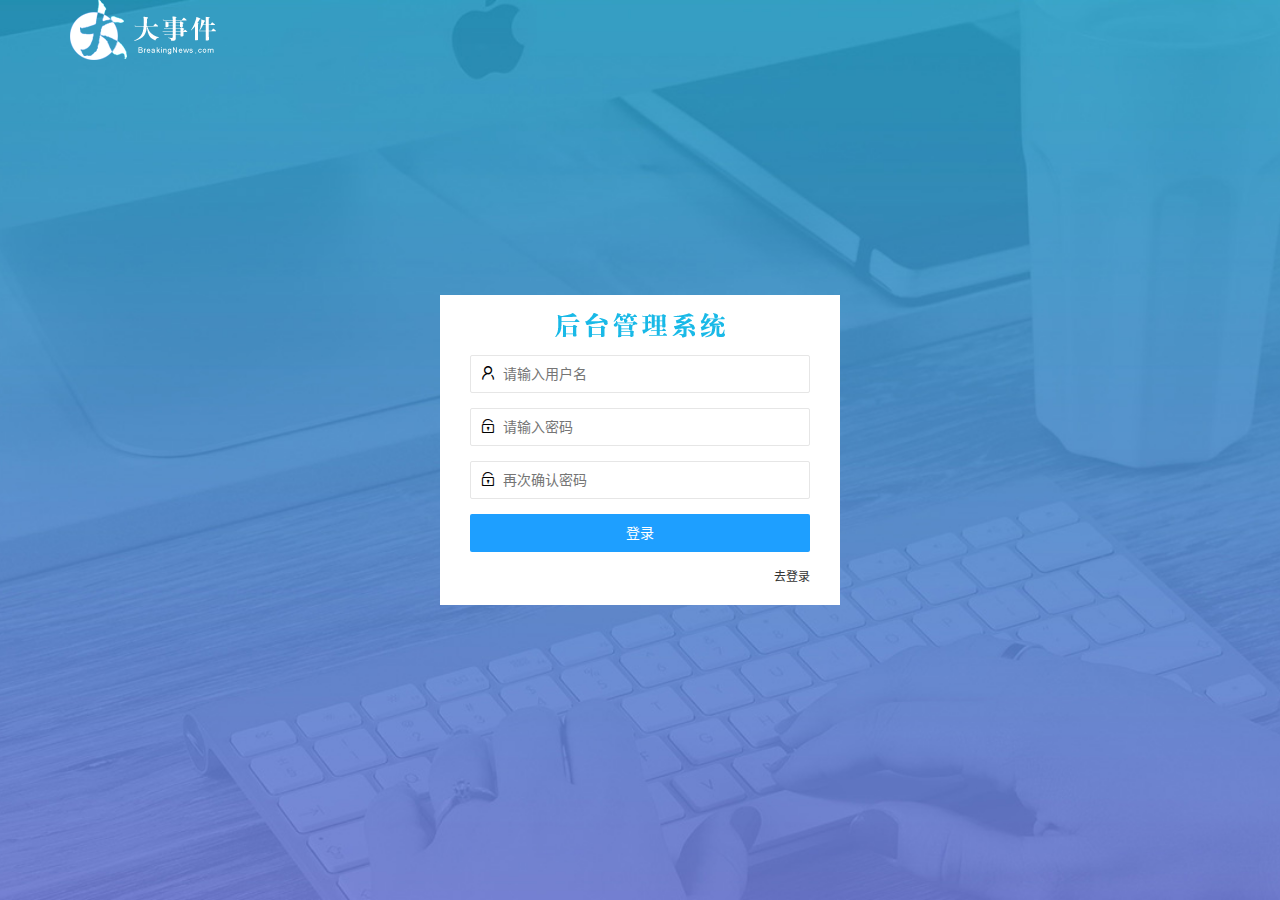
==== login.html @ 3fbc5209 "caogao" ====
<!DOCTYPE html>
<html lang="zh-CN">

<head>
    <meta charset="UTF-8">
    <meta name="viewport" content="width=device-width, initial-scale=1.0">
    <meta http-equiv="X-UA-Compatible" content="ie=edge">
    <title>大事件-登录/注册</title>
    <!-- 引入LayUI 的样式 -->
    <link rel="stylesheet" href="/assets/lib/layui/css/layui.css">
    <!-- 引入自己的css样式 -->
    <link rel="stylesheet" href="/assets/css/login.css">

    <!-- 引入JQuery -->
    <script src="/assets/lib/jquery.js"></script>
    <!-- 引入自己的JS文件 -->
    <script src="/assets/js/login.js"></script>

</head>

<body>
    <!-- 头部的logo区域 -->
    <div class="layui-main">
        <img src="/assets/images/logo.png" alt="">
    </div>

    <!-- 登录注册区域 -->
    <div class="loginAndRegBox">
        <div class="title-box"></div>
        <!-- 登录 -->
        <div class="login-box">
            <!-- -------------------------------- -->
            <form class="layui-form" action="">
                <!-- 用户名 -->
                <div class="layui-form-item">
                    <i class="layui-icon layui-icon-username"></i>
                    <input type="text" name="username" required lay-verify="required" placeholder="请输入用户名" autocomplete="off"
                        class="layui-input">
                </div>
                <!-- 密码 -->
                <div class="layui-form-item">
                    <i class="layui-icon layui-icon-password"></i>
                    <input type="password" name="password" required lay-verify="required" placeholder="请输入密码"
                        autocomplete="off" class="layui-input">
                </div>
                <!-- 登录 -->
                <div class="layui-form-item">
                    <!-- 表单提交按钮和普通按钮的区别，就是 lay-submit 属性  -->
                    <button class="layui-btn layui-btn-fluid layui-btn-normal" lay-submit lay-filter="formDemo">登录</button>
                </div>
                <div class="layui-form-item links">
                    <a href="javascript:;" id="link_reg">去注册账号</a>
                </div>
            </form>
            <!-- ============================= -->
        </div>
        <!-- 注册 -->
        <div class="reg-box">
            <form class="layui-form" action="">
                <!-- 用户名 -->
                <div class="layui-form-item">
                    <i class="layui-icon layui-icon-username"></i>
                    <input type="text" name="username" required lay-verify="required" placeholder="请输入用户名" autocomplete="off"
                        class="layui-input">
                </div>
                <!-- 密码 -->
                <div class="layui-form-item">
                    <i class="layui-icon layui-icon-password"></i>
                    <input type="password" name="password" required lay-verify="required" placeholder="请输入密码"
                        autocomplete="off" class="layui-input">
                </div>
                <!-- 确认密码 -->
                <div class="layui-form-item">
                    <i class="layui-icon layui-icon-password"></i>
                    <input type="password" name="password" required lay-verify="required" placeholder="再次确认密码"
                        autocomplete="off" class="layui-input">
                </div>
                <!-- 登录 -->
                <div class="layui-form-item">
                    <!-- 表单提交按钮和普通按钮的区别，就是 lay-submit 属性  -->
                    <button class="layui-btn layui-btn-fluid layui-btn-normal" lay-submit lay-filter="formDemo">登录</button>
                </div>
                <div class="layui-form-item links">
                    <a href="javascript:;" id="link_login">去登录</a>
                </div>
            </form>
        </div>
    </div>
</body>

</html>
---- assets/lib/layui/css/layui.css ----
/** layui-v2.5.5 MIT License By https://www.layui.com */
 .layui-inline,img{display:inline-block;vertical-align:middle}h1,h2,h3,h4,h5,h6{font-weight:400}.layui-edge,.layui-header,.layui-inline,.layui-main{position:relative}.layui-body,.layui-edge,.layui-elip{overflow:hidden}.layui-btn,.layui-edge,.layui-inline,img{vertical-align:middle}.layui-btn,.layui-disabled,.layui-icon,.layui-unselect{-moz-user-select:none;-webkit-user-select:none;-ms-user-select:none}.layui-elip,.layui-form-checkbox span,.layui-form-pane .layui-form-label{text-overflow:ellipsis;white-space:nowrap}.layui-breadcrumb,.layui-tree-btnGroup{visibility:hidden}blockquote,body,button,dd,div,dl,dt,form,h1,h2,h3,h4,h5,h6,input,li,ol,p,pre,td,textarea,th,ul{margin:0;padding:0;-webkit-tap-highlight-color:rgba(0,0,0,0)}a:active,a:hover{outline:0}img{border:none}li{list-style:none}table{border-collapse:collapse;border-spacing:0}h4,h5,h6{font-size:100%}button,input,optgroup,option,select,textarea{font-family:inherit;font-size:inherit;font-style:inherit;font-weight:inherit;outline:0}pre{white-space:pre-wrap;white-space:-moz-pre-wrap;white-space:-pre-wrap;white-space:-o-pre-wrap;word-wrap:break-word}body{line-height:24px;font:14px Helvetica Neue,Helvetica,PingFang SC,Tahoma,Arial,sans-serif}hr{height:1px;margin:10px 0;border:0;clear:both}a{color:#333;text-decoration:none}a:hover{color:#777}a cite{font-style:normal;*cursor:pointer}.layui-border-box,.layui-border-box *{box-sizing:border-box}.layui-box,.layui-box *{box-sizing:content-box}.layui-clear{clear:both;*zoom:1}.layui-clear:after{content:'\20';clear:both;*zoom:1;display:block;height:0}.layui-inline{*display:inline;*zoom:1}.layui-edge{display:inline-block;width:0;height:0;border-width:6px;border-style:dashed;border-color:transparent}.layui-edge-top{top:-4px;border-bottom-color:#999;border-bottom-style:solid}.layui-edge-right{border-left-color:#999;border-left-style:solid}.layui-edge-bottom{top:2px;border-top-color:#999;border-top-style:solid}.layui-edge-left{border-right-color:#999;border-right-style:solid}.layui-disabled,.layui-disabled:hover{color:#d2d2d2!important;cursor:not-allowed!important}.layui-circle{border-radius:100%}.layui-show{display:block!important}.layui-hide{display:none!important}@font-face{font-family:layui-icon;src:url(../font/iconfont.eot?v=250);src:url(../font/iconfont.eot?v=250#iefix) format('embedded-opentype'),url(../font/iconfont.woff2?v=250) format('woff2'),url(../font/iconfont.woff?v=250) format('woff'),url(../font/iconfont.ttf?v=250) format('truetype'),url(../font/iconfont.svg?v=250#layui-icon) format('svg')}.layui-icon{font-family:layui-icon!important;font-size:16px;font-style:normal;-webkit-font-smoothing:antialiased;-moz-osx-font-smoothing:grayscale}.layui-icon-reply-fill:before{content:"\e611"}.layui-icon-set-fill:before{content:"\e614"}.layui-icon-menu-fill:before{content:"\e60f"}.layui-icon-search:before{content:"\e615"}.layui-icon-share:before{content:"\e641"}.layui-icon-set-sm:before{content:"\e620"}.layui-icon-engine:before{content:"\e628"}.layui-icon-close:before{content:"\1006"}.layui-icon-close-fill:before{content:"\1007"}.layui-icon-chart-screen:before{content:"\e629"}.layui-icon-star:before{content:"\e600"}.layui-icon-circle-dot:before{content:"\e617"}.layui-icon-chat:before{content:"\e606"}.layui-icon-release:before{content:"\e609"}.layui-icon-list:before{content:"\e60a"}.layui-icon-chart:before{content:"\e62c"}.layui-icon-ok-circle:before{content:"\1005"}.layui-icon-layim-theme:before{content:"\e61b"}.layui-icon-table:before{content:"\e62d"}.layui-icon-right:before{content:"\e602"}.layui-icon-left:before{content:"\e603"}.layui-icon-cart-simple:before{content:"\e698"}.layui-icon-face-cry:before{content:"\e69c"}.layui-icon-face-smile:before{content:"\e6af"}.layui-icon-survey:before{content:"\e6b2"}.layui-icon-tree:before{content:"\e62e"}.layui-icon-upload-circle:before{content:"\e62f"}.layui-icon-add-circle:before{content:"\e61f"}.layui-icon-download-circle:before{content:"\e601"}.layui-icon-templeate-1:before{content:"\e630"}.layui-icon-util:before{content:"\e631"}.layui-icon-face-surprised:before{content:"\e664"}.layui-icon-edit:before{content:"\e642"}.layui-icon-speaker:before{content:"\e645"}.layui-icon-down:before{content:"\e61a"}.layui-icon-file:before{content:"\e621"}.layui-icon-layouts:before{content:"\e632"}.layui-icon-rate-half:before{content:"\e6c9"}.layui-icon-add-circle-fine:before{content:"\e608"}.layui-icon-prev-circle:before{content:"\e633"}.layui-icon-read:before{content:"\e705"}.layui-icon-404:before{content:"\e61c"}.layui-icon-carousel:before{content:"\e634"}.layui-icon-help:before{content:"\e607"}.layui-icon-code-circle:before{content:"\e635"}.layui-icon-water:before{content:"\e636"}.layui-icon-username:before{content:"\e66f"}.layui-icon-find-fill:before{content:"\e670"}.layui-icon-about:before{content:"\e60b"}.layui-icon-location:before{content:"\e715"}.layui-icon-up:before{content:"\e619"}.layui-icon-pause:before{content:"\e651"}.layui-icon-date:before{content:"\e637"}.layui-icon-layim-uploadfile:before{content:"\e61d"}.layui-icon-delete:before{content:"\e640"}.layui-icon-play:before{content:"\e652"}.layui-icon-top:before{content:"\e604"}.layui-icon-friends:before{content:"\e612"}.layui-icon-refresh-3:before{content:"\e9aa"}.layui-icon-ok:before{content:"\e605"}.layui-icon-layer:before{content:"\e638"}.layui-icon-face-smile-fine:before{content:"\e60c"}.layui-icon-dollar:before{content:"\e659"}.layui-icon-group:before{content:"\e613"}.layui-icon-layim-download:before{content:"\e61e"}.layui-icon-picture-fine:before{content:"\e60d"}.layui-icon-link:before{content:"\e64c"}.layui-icon-diamond:before{content:"\e735"}.layui-icon-log:before{content:"\e60e"}.layui-icon-rate-solid:before{content:"\e67a"}.layui-icon-fonts-del:before{content:"\e64f"}.layui-icon-unlink:before{content:"\e64d"}.layui-icon-fonts-clear:before{content:"\e639"}.layui-icon-triangle-r:before{content:"\e623"}.layui-icon-circle:before{content:"\e63f"}.layui-icon-radio:before{content:"\e643"}.layui-icon-align-center:before{content:"\e647"}.layui-icon-align-right:before{content:"\e648"}.layui-icon-align-left:before{content:"\e649"}.layui-icon-loading-1:before{content:"\e63e"}.layui-icon-return:before{content:"\e65c"}.layui-icon-fonts-strong:before{content:"\e62b"}.layui-icon-upload:before{content:"\e67c"}.layui-icon-dialogue:before{content:"\e63a"}.layui-icon-video:before{content:"\e6ed"}.layui-icon-headset:before{content:"\e6fc"}.layui-icon-cellphone-fine:before{content:"\e63b"}.layui-icon-add-1:before{content:"\e654"}.layui-icon-face-smile-b:before{content:"\e650"}.layui-icon-fonts-html:before{content:"\e64b"}.layui-icon-form:before{content:"\e63c"}.layui-icon-cart:before{content:"\e657"}.layui-icon-camera-fill:before{content:"\e65d"}.layui-icon-tabs:before{content:"\e62a"}.layui-icon-fonts-code:before{content:"\e64e"}.layui-icon-fire:before{content:"\e756"}.layui-icon-set:before{content:"\e716"}.layui-icon-fonts-u:before{content:"\e646"}.layui-icon-triangle-d:before{content:"\e625"}.layui-icon-tips:before{content:"\e702"}.layui-icon-picture:before{content:"\e64a"}.layui-icon-more-vertical:before{content:"\e671"}.layui-icon-flag:before{content:"\e66c"}.layui-icon-loading:before{content:"\e63d"}.layui-icon-fonts-i:before{content:"\e644"}.layui-icon-refresh-1:before{content:"\e666"}.layui-icon-rmb:before{content:"\e65e"}.layui-icon-home:before{content:"\e68e"}.layui-icon-user:before{content:"\e770"}.layui-icon-notice:before{content:"\e667"}.layui-icon-login-weibo:before{content:"\e675"}.layui-icon-voice:before{content:"\e688"}.layui-icon-upload-drag:before{content:"\e681"}.layui-icon-login-qq:before{content:"\e676"}.layui-icon-snowflake:before{content:"\e6b1"}.layui-icon-file-b:before{content:"\e655"}.layui-icon-template:before{content:"\e663"}.layui-icon-auz:before{content:"\e672"}.layui-icon-console:before{content:"\e665"}.layui-icon-app:before{content:"\e653"}.layui-icon-prev:before{content:"\e65a"}.layui-icon-website:before{content:"\e7ae"}.layui-icon-next:before{content:"\e65b"}.layui-icon-component:before{content:"\e857"}.layui-icon-more:before{content:"\e65f"}.layui-icon-login-wechat:before{content:"\e677"}.layui-icon-shrink-right:before{content:"\e668"}.layui-icon-spread-left:before{content:"\e66b"}.layui-icon-camera:before{content:"\e660"}.layui-icon-note:before{content:"\e66e"}.layui-icon-refresh:before{content:"\e669"}.layui-icon-female:before{content:"\e661"}.layui-icon-male:before{content:"\e662"}.layui-icon-password:before{content:"\e673"}.layui-icon-senior:before{content:"\e674"}.layui-icon-theme:before{content:"\e66a"}.layui-icon-tread:before{content:"\e6c5"}.layui-icon-praise:before{content:"\e6c6"}.layui-icon-star-fill:before{content:"\e658"}.layui-icon-rate:before{content:"\e67b"}.layui-icon-template-1:before{content:"\e656"}.layui-icon-vercode:before{content:"\e679"}.layui-icon-cellphone:before{content:"\e678"}.layui-icon-screen-full:before{content:"\e622"}.layui-icon-screen-restore:before{content:"\e758"}.layui-icon-cols:before{content:"\e610"}.layui-icon-export:before{content:"\e67d"}.layui-icon-print:before{content:"\e66d"}.layui-icon-slider:before{content:"\e714"}.layui-icon-addition:before{content:"\e624"}.layui-icon-subtraction:before{content:"\e67e"}.layui-icon-service:before{content:"\e626"}.layui-icon-transfer:before{content:"\e691"}.layui-main{width:1140px;margin:0 auto}.layui-header{z-index:1000;height:60px}.layui-header a:hover{transition:all .5s;-webkit-transition:all .5s}.layui-side{position:fixed;left:0;top:0;bottom:0;z-index:999;width:200px;overflow-x:hidden}.layui-side-scroll{position:relative;width:220px;height:100%;overflow-x:hidden}.layui-body{position:absolute;left:200px;right:0;top:0;bottom:0;z-index:998;width:auto;overflow-y:auto;box-sizing:border-box}.layui-layout-body{overflow:hidden}.layui-layout-admin .layui-header{background-color:#23262E}.layui-layout-admin .layui-side{top:60px;width:200px;overflow-x:hidden}.layui-layout-admin .layui-body{position:fixed;top:60px;bottom:44px}.layui-layout-admin .layui-main{width:auto;margin:0 15px}.layui-layout-admin .layui-footer{position:fixed;left:200px;right:0;bottom:0;height:44px;line-height:44px;padding:0 15px;background-color:#eee}.layui-layout-admin .layui-logo{position:absolute;left:0;top:0;width:200px;height:100%;line-height:60px;text-align:center;color:#009688;font-size:16px}.layui-layout-admin .layui-header .layui-nav{background:0 0}.layui-layout-left{position:absolute!important;left:200px;top:0}.layui-layout-right{position:absolute!important;right:0;top:0}.layui-container{position:relative;margin:0 auto;padding:0 15px;box-sizing:border-box}.layui-fluid{position:relative;margin:0 auto;padding:0 15px}.layui-row:after,.layui-row:before{content:'';display:block;clear:both}.layui-col-lg1,.layui-col-lg10,.layui-col-lg11,.layui-col-lg12,.layui-col-lg2,.layui-col-lg3,.layui-col-lg4,.layui-col-lg5,.layui-col-lg6,.layui-col-lg7,.layui-col-lg8,.layui-col-lg9,.layui-col-md1,.layui-col-md10,.layui-col-md11,.layui-col-md12,.layui-col-md2,.layui-col-md3,.layui-col-md4,.layui-col-md5,.layui-col-md6,.layui-col-md7,.layui-col-md8,.layui-col-md9,.layui-col-sm1,.layui-col-sm10,.layui-col-sm11,.layui-col-sm12,.layui-col-sm2,.layui-col-sm3,.layui-col-sm4,.layui-col-sm5,.layui-col-sm6,.layui-col-sm7,.layui-col-sm8,.layui-col-sm9,.layui-col-xs1,.layui-col-xs10,.layui-col-xs11,.layui-col-xs12,.layui-col-xs2,.layui-col-xs3,.layui-col-xs4,.layui-col-xs5,.layui-col-xs6,.layui-col-xs7,.layui-col-xs8,.layui-col-xs9{position:relative;display:block;box-sizing:border-box}.layui-col-xs1,.layui-col-xs10,.layui-col-xs11,.layui-col-xs12,.layui-col-xs2,.layui-col-xs3,.layui-col-xs4,.layui-col-xs5,.layui-col-xs6,.layui-col-xs7,.layui-col-xs8,.layui-col-xs9{float:left}.layui-col-xs1{width:8.33333333%}.layui-col-xs2{width:16.66666667%}.layui-col-xs3{width:25%}.layui-col-xs4{width:33.33333333%}.layui-col-xs5{width:41.66666667%}.layui-col-xs6{width:50%}.layui-col-xs7{width:58.33333333%}.layui-col-xs8{width:66.66666667%}.layui-col-xs9{width:75%}.layui-col-xs10{width:83.33333333%}.layui-col-xs11{width:91.66666667%}.layui-col-xs12{width:100%}.layui-col-xs-offset1{margin-left:8.33333333%}.layui-col-xs-offset2{margin-left:16.66666667%}.layui-col-xs-offset3{margin-left:25%}.layui-col-xs-offset4{margin-left:33.33333333%}.layui-col-xs-offset5{margin-left:41.66666667%}.layui-col-xs-offset6{margin-left:50%}.layui-col-xs-offset7{margin-left:58.33333333%}.layui-col-xs-offset8{margin-left:66.66666667%}.layui-col-xs-offset9{margin-left:75%}.layui-col-xs-offset10{margin-left:83.33333333%}.layui-col-xs-offset11{margin-left:91.66666667%}.layui-col-xs-offset12{margin-left:100%}@media screen and (max-width:768px){.layui-hide-xs{display:none!important}.layui-show-xs-block{display:block!important}.layui-show-xs-inline{display:inline!important}.layui-show-xs-inline-block{display:inline-block!important}}@media screen and (min-width:768px){.layui-container{width:750px}.layui-hide-sm{display:none!important}.layui-show-sm-block{display:block!important}.layui-show-sm-inline{display:inline!important}.layui-show-sm-inline-block{display:inline-block!important}.layui-col-sm1,.layui-col-sm10,.layui-col-sm11,.layui-col-sm12,.layui-col-sm2,.layui-col-sm3,.layui-col-sm4,.layui-col-sm5,.layui-col-sm6,.layui-col-sm7,.layui-col-sm8,.layui-col-sm9{float:left}.layui-col-sm1{width:8.33333333%}.layui-col-sm2{width:16.66666667%}.layui-col-sm3{width:25%}.layui-col-sm4{width:33.33333333%}.layui-col-sm5{width:41.66666667%}.layui-col-sm6{width:50%}.layui-col-sm7{width:58.33333333%}.layui-col-sm8{width:66.66666667%}.layui-col-sm9{width:75%}.layui-col-sm10{width:83.33333333%}.layui-col-sm11{width:91.66666667%}.layui-col-sm12{width:100%}.layui-col-sm-offset1{margin-left:8.33333333%}.layui-col-sm-offset2{margin-left:16.66666667%}.layui-col-sm-offset3{margin-left:25%}.layui-col-sm-offset4{margin-left:33.33333333%}.layui-col-sm-offset5{margin-left:41.66666667%}.layui-col-sm-offset6{margin-left:50%}.layui-col-sm-offset7{margin-left:58.33333333%}.layui-col-sm-offset8{margin-left:66.66666667%}.layui-col-sm-offset9{margin-left:75%}.layui-col-sm-offset10{margin-left:83.33333333%}.layui-col-sm-offset11{margin-left:91.66666667%}.layui-col-sm-offset12{margin-left:100%}}@media screen and (min-width:992px){.layui-container{width:970px}.layui-hide-md{display:none!important}.layui-show-md-block{display:block!important}.layui-show-md-inline{display:inline!important}.layui-show-md-inline-block{display:inline-block!important}.layui-col-md1,.layui-col-md10,.layui-col-md11,.layui-col-md12,.layui-col-md2,.layui-col-md3,.layui-col-md4,.layui-col-md5,.layui-col-md6,.layui-col-md7,.layui-col-md8,.layui-col-md9{float:left}.layui-col-md1{width:8.33333333%}.layui-col-md2{width:16.66666667%}.layui-col-md3{width:25%}.layui-col-md4{width:33.33333333%}.layui-col-md5{width:41.66666667%}.layui-col-md6{width:50%}.layui-col-md7{width:58.33333333%}.layui-col-md8{width:66.66666667%}.layui-col-md9{width:75%}.layui-col-md10{width:83.33333333%}.layui-col-md11{width:91.66666667%}.layui-col-md12{width:100%}.layui-col-md-offset1{margin-left:8.33333333%}.layui-col-md-offset2{margin-left:16.66666667%}.layui-col-md-offset3{margin-left:25%}.layui-col-md-offset4{margin-left:33.33333333%}.layui-col-md-offset5{margin-left:41.66666667%}.layui-col-md-offset6{margin-left:50%}.layui-col-md-offset7{margin-left:58.33333333%}.layui-col-md-offset8{margin-left:66.66666667%}.layui-col-md-offset9{margin-left:75%}.layui-col-md-offset10{margin-left:83.33333333%}.layui-col-md-offset11{margin-left:91.66666667%}.layui-col-md-offset12{margin-left:100%}}@media screen and (min-width:1200px){.layui-container{width:1170px}.layui-hide-lg{display:none!important}.layui-show-lg-block{display:block!important}.layui-show-lg-inline{display:inline!important}.layui-show-lg-inline-block{display:inline-block!important}.layui-col-lg1,.layui-col-lg10,.layui-col-lg11,.layui-col-lg12,.layui-col-lg2,.layui-col-lg3,.layui-col-lg4,.layui-col-lg5,.layui-col-lg6,.layui-col-lg7,.layui-col-lg8,.layui-col-lg9{float:left}.layui-col-lg1{width:8.33333333%}.layui-col-lg2{width:16.66666667%}.layui-col-lg3{width:25%}.layui-col-lg4{width:33.33333333%}.layui-col-lg5{width:41.66666667%}.layui-col-lg6{width:50%}.layui-col-lg7{width:58.33333333%}.layui-col-lg8{width:66.66666667%}.layui-col-lg9{width:75%}.layui-col-lg10{width:83.33333333%}.layui-col-lg11{width:91.66666667%}.layui-col-lg12{width:100%}.layui-col-lg-offset1{margin-left:8.33333333%}.layui-col-lg-offset2{margin-left:16.66666667%}.layui-col-lg-offset3{margin-left:25%}.layui-col-lg-offset4{margin-left:33.33333333%}.layui-col-lg-offset5{margin-left:41.66666667%}.layui-col-lg-offset6{margin-left:50%}.layui-col-lg-offset7{margin-left:58.33333333%}.layui-col-lg-offset8{margin-left:66.66666667%}.layui-col-lg-offset9{margin-left:75%}.layui-col-lg-offset10{margin-left:83.33333333%}.layui-col-lg-offset11{margin-left:91.66666667%}.layui-col-lg-offset12{margin-left:100%}}.layui-col-space1{margin:-.5px}.layui-col-space1>*{padding:.5px}.layui-col-space3{margin:-1.5px}.layui-col-space3>*{padding:1.5px}.layui-col-space5{margin:-2.5px}.layui-col-space5>*{padding:2.5px}.layui-col-space8{margin:-3.5px}.layui-col-space8>*{padding:3.5px}.layui-col-space10{margin:-5px}.layui-col-space10>*{padding:5px}.layui-col-space12{margin:-6px}.layui-col-space12>*{padding:6px}.layui-col-space15{margin:-7.5px}.layui-col-space15>*{padding:7.5px}.layui-col-space18{margin:-9px}.layui-col-space18>*{padding:9px}.layui-col-space20{margin:-10px}.layui-col-space20>*{padding:10px}.layui-col-space22{margin:-11px}.layui-col-space22>*{padding:11px}.layui-col-space25{margin:-12.5px}.layui-col-space25>*{padding:12.5px}.layui-col-space30{margin:-15px}.layui-col-space30>*{padding:15px}.layui-btn,.layui-input,.layui-select,.layui-textarea,.layui-upload-button{outline:0;-webkit-appearance:none;transition:all .3s;-webkit-transition:all .3s;box-sizing:border-box}.layui-elem-quote{margin-bottom:10px;padding:15px;line-height:22px;border-left:5px solid #009688;border-radius:0 2px 2px 0;background-color:#f2f2f2}.layui-quote-nm{border-style:solid;border-width:1px 1px 1px 5px;background:0 0}.layui-elem-field{margin-bottom:10px;padding:0;border-width:1px;border-style:solid}.layui-elem-field legend{margin-left:20px;padding:0 10px;font-size:20px;font-weight:300}.layui-field-title{margin:10px 0 20px;border-width:1px 0 0}.layui-field-box{padding:10px 15px}.layui-field-title .layui-field-box{padding:10px 0}.layui-progress{position:relative;height:6px;border-radius:20px;background-color:#e2e2e2}.layui-progress-bar{position:absolute;left:0;top:0;width:0;max-width:100%;height:6px;border-radius:20px;text-align:right;background-color:#5FB878;transition:all .3s;-webkit-transition:all .3s}.layui-progress-big,.layui-progress-big .layui-progress-bar{height:18px;line-height:18px}.layui-progress-text{position:relative;top:-20px;line-height:18px;font-size:12px;color:#666}.layui-progress-big .layui-progress-text{position:static;padding:0 10px;color:#fff}.layui-collapse{border-width:1px;border-style:solid;border-radius:2px}.layui-colla-content,.layui-colla-item{border-top-width:1px;border-top-style:solid}.layui-colla-item:first-child{border-top:none}.layui-colla-title{position:relative;height:42px;line-height:42px;padding:0 15px 0 35px;color:#333;background-color:#f2f2f2;cursor:pointer;font-size:14px;overflow:hidden}.layui-colla-content{display:none;padding:10px 15px;line-height:22px;color:#666}.layui-colla-icon{position:absolute;left:15px;top:0;font-size:14px}.layui-card{margin-bottom:15px;border-radius:2px;background-color:#fff;box-shadow:0 1px 2px 0 rgba(0,0,0,.05)}.layui-card:last-child{margin-bottom:0}.layui-card-header{position:relative;height:42px;line-height:42px;padding:0 15px;border-bottom:1px solid #f6f6f6;color:#333;border-radius:2px 2px 0 0;font-size:14px}.layui-bg-black,.layui-bg-blue,.layui-bg-cyan,.layui-bg-green,.layui-bg-orange,.layui-bg-red{color:#fff!important}.layui-card-body{position:relative;padding:10px 15px;line-height:24px}.layui-card-body[pad15]{padding:15px}.layui-card-body[pad20]{padding:20px}.layui-card-body .layui-table{margin:5px 0}.layui-card .layui-tab{margin:0}.layui-panel-window{position:relative;padding:15px;border-radius:0;border-top:5px solid #E6E6E6;background-color:#fff}.layui-auxiliar-moving{position:fixed;left:0;right:0;top:0;bottom:0;width:100%;height:100%;background:0 0;z-index:9999999999}.layui-form-label,.layui-form-mid,.layui-form-select,.layui-input-block,.layui-input-inline,.layui-textarea{position:relative}.layui-bg-red{background-color:#FF5722!important}.layui-bg-orange{background-color:#FFB800!important}.layui-bg-green{background-color:#009688!important}.layui-bg-cyan{background-color:#2F4056!important}.layui-bg-blue{background-color:#1E9FFF!important}.layui-bg-black{background-color:#393D49!important}.layui-bg-gray{background-color:#eee!important;color:#666!important}.layui-badge-rim,.layui-colla-content,.layui-colla-item,.layui-collapse,.layui-elem-field,.layui-form-pane .layui-form-item[pane],.layui-form-pane .layui-form-label,.layui-input,.layui-layedit,.layui-layedit-tool,.layui-quote-nm,.layui-select,.layui-tab-bar,.layui-tab-card,.layui-tab-title,.layui-tab-title .layui-this:after,.layui-textarea{border-color:#e6e6e6}.layui-timeline-item:before,hr{background-color:#e6e6e6}.layui-text{line-height:22px;font-size:14px;color:#666}.layui-text h1,.layui-text h2,.layui-text h3{font-weight:500;color:#333}.layui-text h1{font-size:30px}.layui-text h2{font-size:24px}.layui-text h3{font-size:18px}.layui-text a:not(.layui-btn){color:#01AAED}.layui-text a:not(.layui-btn):hover{text-decoration:underline}.layui-text ul{padding:5px 0 5px 15px}.layui-text ul li{margin-top:5px;list-style-type:disc}.layui-text em,.layui-word-aux{color:#999!important;padding:0 5px!important}.layui-btn{display:inline-block;height:38px;line-height:38px;padding:0 18px;background-color:#009688;color:#fff;white-space:nowrap;text-align:center;font-size:14px;border:none;border-radius:2px;cursor:pointer}.layui-btn:hover{opacity:.8;filter:alpha(opacity=80);color:#fff}.layui-btn:active{opacity:1;filter:alpha(opacity=100)}.layui-btn+.layui-btn{margin-left:10px}.layui-btn-container{font-size:0}.layui-btn-container .layui-btn{margin-right:10px;margin-bottom:10px}.layui-btn-container .layui-btn+.layui-btn{margin-left:0}.layui-table .layui-btn-container .layui-btn{margin-bottom:9px}.layui-btn-radius{border-radius:100px}.layui-btn .layui-icon{margin-right:3px;font-size:18px;vertical-align:bottom;vertical-align:middle\9}.layui-btn-primary{border:1px solid #C9C9C9;background-color:#fff;color:#555}.layui-btn-primary:hover{border-color:#009688;color:#333}.layui-btn-normal{background-color:#1E9FFF}.layui-btn-warm{background-color:#FFB800}.layui-btn-danger{background-color:#FF5722}.layui-btn-checked{background-color:#5FB878}.layui-btn-disabled,.layui-btn-disabled:active,.layui-btn-disabled:hover{border:1px solid #e6e6e6;background-color:#FBFBFB;color:#C9C9C9;cursor:not-allowed;opacity:1}.layui-btn-lg{height:44px;line-height:44px;padding:0 25px;font-size:16px}.layui-btn-sm{height:30px;line-height:30px;padding:0 10px;font-size:12px}.layui-btn-sm i{font-size:16px!important}.layui-btn-xs{height:22px;line-height:22px;padding:0 5px;font-size:12px}.layui-btn-xs i{font-size:14px!important}.layui-btn-group{display:inline-block;vertical-align:middle;font-size:0}.layui-btn-group .layui-btn{margin-left:0!important;margin-right:0!important;border-left:1px solid rgba(255,255,255,.5);border-radius:0}.layui-btn-group .layui-btn-primary{border-left:none}.layui-btn-group .layui-btn-primary:hover{border-color:#C9C9C9;color:#009688}.layui-btn-group .layui-btn:first-child{border-left:none;border-radius:2px 0 0 2px}.layui-btn-group .layui-btn-primary:first-child{border-left:1px solid #c9c9c9}.layui-btn-group .layui-btn:last-child{border-radius:0 2px 2px 0}.layui-btn-group .layui-btn+.layui-btn{margin-left:0}.layui-btn-group+.layui-btn-group{margin-left:10px}.layui-btn-fluid{width:100%}.layui-input,.layui-select,.layui-textarea{height:38px;line-height:1.3;line-height:38px\9;border-width:1px;border-style:solid;background-color:#fff;border-radius:2px}.layui-input::-webkit-input-placeholder,.layui-select::-webkit-input-placeholder,.layui-textarea::-webkit-input-placeholder{line-height:1.3}.layui-input,.layui-textarea{display:block;width:100%;padding-left:10px}.layui-input:hover,.layui-textarea:hover{border-color:#D2D2D2!important}.layui-input:focus,.layui-textarea:focus{border-color:#C9C9C9!important}.layui-textarea{min-height:100px;height:auto;line-height:20px;padding:6px 10px;resize:vertical}.layui-select{padding:0 10px}.layui-form input[type=checkbox],.layui-form input[type=radio],.layui-form select{display:none}.layui-form [lay-ignore]{display:initial}.layui-form-item{margin-bottom:15px;clear:both;*zoom:1}.layui-form-item:after{content:'\20';clear:both;*zoom:1;display:block;height:0}.layui-form-label{float:left;display:block;padding:9px 15px;width:80px;font-weight:400;line-height:20px;text-align:right}.layui-form-label-col{display:block;float:none;padding:9px 0;line-height:20px;text-align:left}.layui-form-item .layui-inline{margin-bottom:5px;margin-right:10px}.layui-input-block{margin-left:110px;min-height:36px}.layui-input-inline{display:inline-block;vertical-align:middle}.layui-form-item .layui-input-inline{float:left;width:190px;margin-right:10px}.layui-form-text .layui-input-inline{width:auto}.layui-form-mid{float:left;display:block;padding:9px 0!important;line-height:20px;margin-right:10px}.layui-form-danger+.layui-form-select .layui-input,.layui-form-danger:focus{border-color:#FF5722!important}.layui-form-select .layui-input{padding-right:30px;cursor:pointer}.layui-form-select .layui-edge{position:absolute;right:10px;top:50%;margin-top:-3px;cursor:pointer;border-width:6px;border-top-color:#c2c2c2;border-top-style:solid;transition:all .3s;-webkit-transition:all .3s}.layui-form-select dl{display:none;position:absolute;left:0;top:42px;padding:5px 0;z-index:899;min-width:100%;border:1px solid #d2d2d2;max-height:300px;overflow-y:auto;background-color:#fff;border-radius:2px;box-shadow:0 2px 4px rgba(0,0,0,.12);box-sizing:border-box}.layui-form-select dl dd,.layui-form-select dl dt{padding:0 10px;line-height:36px;white-space:nowrap;overflow:hidden;text-overflow:ellipsis}.layui-form-select dl dt{font-size:12px;color:#999}.layui-form-select dl dd{cursor:pointer}.layui-form-select dl dd:hover{background-color:#f2f2f2;-webkit-transition:.5s all;transition:.5s all}.layui-form-select .layui-select-group dd{padding-left:20px}.layui-form-select dl dd.layui-select-tips{padding-left:10px!important;color:#999}.layui-form-select dl dd.layui-this{background-color:#5FB878;color:#fff}.layui-form-checkbox,.layui-form-select dl dd.layui-disabled{background-color:#fff}.layui-form-selected dl{display:block}.layui-form-checkbox,.layui-form-checkbox *,.layui-form-switch{display:inline-block;vertical-align:middle}.layui-form-selected .layui-edge{margin-top:-9px;-webkit-transform:rotate(180deg);transform:rotate(180deg);margin-top:-3px\9}:root .layui-form-selected .layui-edge{margin-top:-9px\0/IE9}.layui-form-selectup dl{top:auto;bottom:42px}.layui-select-none{margin:5px 0;text-align:center;color:#999}.layui-select-disabled .layui-disabled{border-color:#eee!important}.layui-select-disabled .layui-edge{border-top-color:#d2d2d2}.layui-form-checkbox{position:relative;height:30px;line-height:30px;margin-right:10px;padding-right:30px;cursor:pointer;font-size:0;-webkit-transition:.1s linear;transition:.1s linear;box-sizing:border-box}.layui-form-checkbox span{padding:0 10px;height:100%;font-size:14px;border-radius:2px 0 0 2px;background-color:#d2d2d2;color:#fff;overflow:hidden}.layui-form-checkbox:hover span{background-color:#c2c2c2}.layui-form-checkbox i{position:absolute;right:0;top:0;width:30px;height:28px;border:1px solid #d2d2d2;border-left:none;border-radius:0 2px 2px 0;color:#fff;font-size:20px;text-align:center}.layui-form-checkbox:hover i{border-color:#c2c2c2;color:#c2c2c2}.layui-form-checked,.layui-form-checked:hover{border-color:#5FB878}.layui-form-checked span,.layui-form-checked:hover span{background-color:#5FB878}.layui-form-checked i,.layui-form-checked:hover i{color:#5FB878}.layui-form-item .layui-form-checkbox{margin-top:4px}.layui-form-checkbox[lay-skin=primary]{height:auto!important;line-height:normal!important;min-width:18px;min-height:18px;border:none!important;margin-right:0;padding-left:28px;padding-right:0;background:0 0}.layui-form-checkbox[lay-skin=primary] span{padding-left:0;padding-right:15px;line-height:18px;background:0 0;color:#666}.layui-form-checkbox[lay-skin=primary] i{right:auto;left:0;width:16px;height:16px;line-height:16px;border:1px solid #d2d2d2;font-size:12px;border-radius:2px;background-color:#fff;-webkit-transition:.1s linear;transition:.1s linear}.layui-form-checkbox[lay-skin=primary]:hover i{border-color:#5FB878;color:#fff}.layui-form-checked[lay-skin=primary] i{border-color:#5FB878!important;background-color:#5FB878;color:#fff}.layui-checkbox-disbaled[lay-skin=primary] span{background:0 0!important;color:#c2c2c2}.layui-checkbox-disbaled[lay-skin=primary]:hover i{border-color:#d2d2d2}.layui-form-item .layui-form-checkbox[lay-skin=primary]{margin-top:10px}.layui-form-switch{position:relative;height:22px;line-height:22px;min-width:35px;padding:0 5px;margin-top:8px;border:1px solid #d2d2d2;border-radius:20px;cursor:pointer;background-color:#fff;-webkit-transition:.1s linear;transition:.1s linear}.layui-form-switch i{position:absolute;left:5px;top:3px;width:16px;height:16px;border-radius:20px;background-color:#d2d2d2;-webkit-transition:.1s linear;transition:.1s linear}.layui-form-switch em{position:relative;top:0;width:25px;margin-left:21px;padding:0!important;text-align:center!important;color:#999!important;font-style:normal!important;font-size:12px}.layui-form-onswitch{border-color:#5FB878;background-color:#5FB878}.layui-checkbox-disbaled,.layui-checkbox-disbaled i{border-color:#e2e2e2!important}.layui-form-onswitch i{left:100%;margin-left:-21px;background-color:#fff}.layui-form-onswitch em{margin-left:5px;margin-right:21px;color:#fff!important}.layui-checkbox-disbaled span{background-color:#e2e2e2!important}.layui-checkbox-disbaled:hover i{color:#fff!important}[lay-radio]{display:none}.layui-form-radio,.layui-form-radio *{display:inline-block;vertical-align:middle}.layui-form-radio{line-height:28px;margin:6px 10px 0 0;padding-right:10px;cursor:pointer;font-size:0}.layui-form-radio *{font-size:14px}.layui-form-radio>i{margin-right:8px;font-size:22px;color:#c2c2c2}.layui-form-radio>i:hover,.layui-form-radioed>i{color:#5FB878}.layui-radio-disbaled>i{color:#e2e2e2!important}.layui-form-pane .layui-form-label{width:110px;padding:8px 15px;height:38px;line-height:20px;border-width:1px;border-style:solid;border-radius:2px 0 0 2px;text-align:center;background-color:#FBFBFB;overflow:hidden;box-sizing:border-box}.layui-form-pane .layui-input-inline{margin-left:-1px}.layui-form-pane .layui-input-block{margin-left:110px;left:-1px}.layui-form-pane .layui-input{border-radius:0 2px 2px 0}.layui-form-pane .layui-form-text .layui-form-label{float:none;width:100%;border-radius:2px;box-sizing:border-box;text-align:left}.layui-form-pane .layui-form-text .layui-input-inline{display:block;margin:0;top:-1px;clear:both}.layui-form-pane .layui-form-text .layui-input-block{margin:0;left:0;top:-1px}.layui-form-pane .layui-form-text .layui-textarea{min-height:100px;border-radius:0 0 2px 2px}.layui-form-pane .layui-form-checkbox{margin:4px 0 4px 10px}.layui-form-pane .layui-form-radio,.layui-form-pane .layui-form-switch{margin-top:6px;margin-left:10px}.layui-form-pane .layui-form-item[pane]{position:relative;border-width:1px;border-style:solid}.layui-form-pane .layui-form-item[pane] .layui-form-label{position:absolute;left:0;top:0;height:100%;border-width:0 1px 0 0}.layui-form-pane .layui-form-item[pane] .layui-input-inline{margin-left:110px}@media screen and (max-width:450px){.layui-form-item .layui-form-label{text-overflow:ellipsis;overflow:hidden;white-space:nowrap}.layui-form-item .layui-inline{display:block;margin-right:0;margin-bottom:20px;clear:both}.layui-form-item .layui-inline:after{content:'\20';clear:both;display:block;height:0}.layui-form-item .layui-input-inline{display:block;float:none;left:-3px;width:auto;margin:0 0 10px 112px}.layui-form-item .layui-input-inline+.layui-form-mid{margin-left:110px;top:-5px;padding:0}.layui-form-item .layui-form-checkbox{margin-right:5px;margin-bottom:5px}}.layui-layedit{border-width:1px;border-style:solid;border-radius:2px}.layui-layedit-tool{padding:3px 5px;border-bottom-width:1px;border-bottom-style:solid;font-size:0}.layedit-tool-fixed{position:fixed;top:0;border-top:1px solid #e2e2e2}.layui-layedit-tool .layedit-tool-mid,.layui-layedit-tool .layui-icon{display:inline-block;vertical-align:middle;text-align:center;font-size:14px}.layui-layedit-tool .layui-icon{position:relative;width:32px;height:30px;line-height:30px;margin:3px 5px;color:#777;cursor:pointer;border-radius:2px}.layui-layedit-tool .layui-icon:hover{color:#393D49}.layui-layedit-tool .layui-icon:active{color:#000}.layui-layedit-tool .layedit-tool-active{background-color:#e2e2e2;color:#000}.layui-layedit-tool .layui-disabled,.layui-layedit-tool .layui-disabled:hover{color:#d2d2d2;cursor:not-allowed}.layui-layedit-tool .layedit-tool-mid{width:1px;height:18px;margin:0 10px;background-color:#d2d2d2}.layedit-tool-html{width:50px!important;font-size:30px!important}.layedit-tool-b,.layedit-tool-code,.layedit-tool-help{font-size:16px!important}.layedit-tool-d,.layedit-tool-face,.layedit-tool-image,.layedit-tool-unlink{font-size:18px!important}.layedit-tool-image input{position:absolute;font-size:0;left:0;top:0;width:100%;height:100%;opacity:.01;filter:Alpha(opacity=1);cursor:pointer}.layui-layedit-iframe iframe{display:block;width:100%}#LAY_layedit_code{overflow:hidden}.layui-laypage{display:inline-block;*display:inline;*zoom:1;vertical-align:middle;margin:10px 0;font-size:0}.layui-laypage>a:first-child,.layui-laypage>a:first-child em{border-radius:2px 0 0 2px}.layui-laypage>a:last-child,.layui-laypage>a:last-child em{border-radius:0 2px 2px 0}.layui-laypage>:first-child{margin-left:0!important}.layui-laypage>:last-child{margin-right:0!important}.layui-laypage a,.layui-laypage button,.layui-laypage input,.layui-laypage select,.layui-laypage span{border:1px solid #e2e2e2}.layui-laypage a,.layui-laypage span{display:inline-block;*display:inline;*zoom:1;vertical-align:middle;padding:0 15px;height:28px;line-height:28px;margin:0 -1px 5px 0;background-color:#fff;color:#333;font-size:12px}.layui-flow-more a *,.layui-laypage input,.layui-table-view select[lay-ignore]{display:inline-block}.layui-laypage a:hover{color:#009688}.layui-laypage em{font-style:normal}.layui-laypage .layui-laypage-spr{color:#999;font-weight:700}.layui-laypage a{text-decoration:none}.layui-laypage .layui-laypage-curr{position:relative}.layui-laypage .layui-laypage-curr em{position:relative;color:#fff}.layui-laypage .layui-laypage-curr .layui-laypage-em{position:absolute;left:-1px;top:-1px;padding:1px;width:100%;height:100%;background-color:#009688}.layui-laypage-em{border-radius:2px}.layui-laypage-next em,.layui-laypage-prev em{font-family:Sim sun;font-size:16px}.layui-laypage .layui-laypage-count,.layui-laypage .layui-laypage-limits,.layui-laypage .layui-laypage-refresh,.layui-laypage .layui-laypage-skip{margin-left:10px;margin-right:10px;padding:0;border:none}.layui-laypage .layui-laypage-limits,.layui-laypage .layui-laypage-refresh{vertical-align:top}.layui-laypage .layui-laypage-refresh i{font-size:18px;cursor:pointer}.layui-laypage select{height:22px;padding:3px;border-radius:2px;cursor:pointer}.layui-laypage .layui-laypage-skip{height:30px;line-height:30px;color:#999}.layui-laypage button,.layui-laypage input{height:30px;line-height:30px;border-radius:2px;vertical-align:top;background-color:#fff;box-sizing:border-box}.layui-laypage input{width:40px;margin:0 10px;padding:0 3px;text-align:center}.layui-laypage input:focus,.layui-laypage select:focus{border-color:#009688!important}.layui-laypage button{margin-left:10px;padding:0 10px;cursor:pointer}.layui-table,.layui-table-view{margin:10px 0}.layui-flow-more{margin:10px 0;text-align:center;color:#999;font-size:14px}.layui-flow-more a{height:32px;line-height:32px}.layui-flow-more a *{vertical-align:top}.layui-flow-more a cite{padding:0 20px;border-radius:3px;background-color:#eee;color:#333;font-style:normal}.layui-flow-more a cite:hover{opacity:.8}.layui-flow-more a i{font-size:30px;color:#737383}.layui-table{width:100%;background-color:#fff;color:#666}.layui-table tr{transition:all .3s;-webkit-transition:all .3s}.layui-table th{text-align:left;font-weight:400}.layui-table tbody tr:hover,.layui-table thead tr,.layui-table-click,.layui-table-header,.layui-table-hover,.layui-table-mend,.layui-table-patch,.layui-table-tool,.layui-table-total,.layui-table-total tr,.layui-table[lay-even] tr:nth-child(even){background-color:#f2f2f2}.layui-table td,.layui-table th,.layui-table-col-set,.layui-table-fixed-r,.layui-table-grid-down,.layui-table-header,.layui-table-page,.layui-table-tips-main,.layui-table-tool,.layui-table-total,.layui-table-view,.layui-table[lay-skin=line],.layui-table[lay-skin=row]{border-width:1px;border-style:solid;border-color:#e6e6e6}.layui-table td,.layui-table th{position:relative;padding:9px 15px;min-height:20px;line-height:20px;font-size:14px}.layui-table[lay-skin=line] td,.layui-table[lay-skin=line] th{border-width:0 0 1px}.layui-table[lay-skin=row] td,.layui-table[lay-skin=row] th{border-width:0 1px 0 0}.layui-table[lay-skin=nob] td,.layui-table[lay-skin=nob] th{border:none}.layui-table img{max-width:100px}.layui-table[lay-size=lg] td,.layui-table[lay-size=lg] th{padding:15px 30px}.layui-table-view .layui-table[lay-size=lg] .layui-table-cell{height:40px;line-height:40px}.layui-table[lay-size=sm] td,.layui-table[lay-size=sm] th{font-size:12px;padding:5px 10px}.layui-table-view .layui-table[lay-size=sm] .layui-table-cell{height:20px;line-height:20px}.layui-table[lay-data]{display:none}.layui-table-box{position:relative;overflow:hidden}.layui-table-view .layui-table{position:relative;width:auto;margin:0}.layui-table-view .layui-table[lay-skin=line]{border-width:0 1px 0 0}.layui-table-view .layui-table[lay-skin=row]{border-width:0 0 1px}.layui-table-view .layui-table td,.layui-table-view .layui-table th{padding:5px 0;border-top:none;border-left:none}.layui-table-view .layui-table th.layui-unselect .layui-table-cell span{cursor:pointer}.layui-table-view .layui-table td{cursor:default}.layui-table-view .layui-table td[data-edit=text]{cursor:text}.layui-table-view .layui-form-checkbox[lay-skin=primary] i{width:18px;height:18px}.layui-table-view .layui-form-radio{line-height:0;padding:0}.layui-table-view .layui-form-radio>i{margin:0;font-size:20px}.layui-table-init{position:absolute;left:0;top:0;width:100%;height:100%;text-align:center;z-index:110}.layui-table-init .layui-icon{position:absolute;left:50%;top:50%;margin:-15px 0 0 -15px;font-size:30px;color:#c2c2c2}.layui-table-header{border-width:0 0 1px;overflow:hidden}.layui-table-header .layui-table{margin-bottom:-1px}.layui-table-tool .layui-inline[lay-event]{position:relative;width:26px;height:26px;padding:5px;line-height:16px;margin-right:10px;text-align:center;color:#333;border:1px solid #ccc;cursor:pointer;-webkit-transition:.5s all;transition:.5s all}.layui-table-tool .layui-inline[lay-event]:hover{border:1px solid #999}.layui-table-tool-temp{padding-right:120px}.layui-table-tool-self{position:absolute;right:17px;top:10px}.layui-table-tool .layui-table-tool-self .layui-inline[lay-event]{margin:0 0 0 10px}.layui-table-tool-panel{position:absolute;top:29px;left:-1px;padding:5px 0;min-width:150px;min-height:40px;border:1px solid #d2d2d2;text-align:left;overflow-y:auto;background-color:#fff;box-shadow:0 2px 4px rgba(0,0,0,.12)}.layui-table-cell,.layui-table-tool-panel li{overflow:hidden;text-overflow:ellipsis;white-space:nowrap}.layui-table-tool-panel li{padding:0 10px;line-height:30px;-webkit-transition:.5s all;transition:.5s all}.layui-table-tool-panel li .layui-form-checkbox[lay-skin=primary]{width:100%;padding-left:28px}.layui-table-tool-panel li:hover{background-color:#f2f2f2}.layui-table-tool-panel li .layui-form-checkbox[lay-skin=primary] i{position:absolute;left:0;top:0}.layui-table-tool-panel li .layui-form-checkbox[lay-skin=primary] span{padding:0}.layui-table-tool .layui-table-tool-self .layui-table-tool-panel{left:auto;right:-1px}.layui-table-col-set{position:absolute;right:0;top:0;width:20px;height:100%;border-width:0 0 0 1px;background-color:#fff}.layui-table-sort{width:10px;height:20px;margin-left:5px;cursor:pointer!important}.layui-table-sort .layui-edge{position:absolute;left:5px;border-width:5px}.layui-table-sort .layui-table-sort-asc{top:3px;border-top:none;border-bottom-style:solid;border-bottom-color:#b2b2b2}.layui-table-sort .layui-table-sort-asc:hover{border-bottom-color:#666}.layui-table-sort .layui-table-sort-desc{bottom:5px;border-bottom:none;border-top-style:solid;border-top-color:#b2b2b2}.layui-table-sort .layui-table-sort-desc:hover{border-top-color:#666}.layui-table-sort[lay-sort=asc] .layui-table-sort-asc{border-bottom-color:#000}.layui-table-sort[lay-sort=desc] .layui-table-sort-desc{border-top-color:#000}.layui-table-cell{height:28px;line-height:28px;padding:0 15px;position:relative;box-sizing:border-box}.layui-table-cell .layui-form-checkbox[lay-skin=primary]{top:-1px;padding:0}.layui-table-cell .layui-table-link{color:#01AAED}.laytable-cell-checkbox,.laytable-cell-numbers,.laytable-cell-radio,.laytable-cell-space{padding:0;text-align:center}.layui-table-body{position:relative;overflow:auto;margin-right:-1px;margin-bottom:-1px}.layui-table-body .layui-none{line-height:26px;padding:15px;text-align:center;color:#999}.layui-table-fixed{position:absolute;left:0;top:0;z-index:101}.layui-table-fixed .layui-table-body{overflow:hidden}.layui-table-fixed-l{box-shadow:0 -1px 8px rgba(0,0,0,.08)}.layui-table-fixed-r{left:auto;right:-1px;border-width:0 0 0 1px;box-shadow:-1px 0 8px rgba(0,0,0,.08)}.layui-table-fixed-r .layui-table-header{position:relative;overflow:visible}.layui-table-mend{position:absolute;right:-49px;top:0;height:100%;width:50px}.layui-table-tool{position:relative;z-index:890;width:100%;min-height:50px;line-height:30px;padding:10px 15px;border-width:0 0 1px}.layui-table-tool .layui-btn-container{margin-bottom:-10px}.layui-table-page,.layui-table-total{border-width:1px 0 0;margin-bottom:-1px;overflow:hidden}.layui-table-page{position:relative;width:100%;padding:7px 7px 0;height:41px;font-size:12px;white-space:nowrap}.layui-table-page>div{height:26px}.layui-table-page .layui-laypage{margin:0}.layui-table-page .layui-laypage a,.layui-table-page .layui-laypage span{height:26px;line-height:26px;margin-bottom:10px;border:none;background:0 0}.layui-table-page .layui-laypage a,.layui-table-page .layui-laypage span.layui-laypage-curr{padding:0 12px}.layui-table-page .layui-laypage span{margin-left:0;padding:0}.layui-table-page .layui-laypage .layui-laypage-prev{margin-left:-7px!important}.layui-table-page .layui-laypage .layui-laypage-curr .layui-laypage-em{left:0;top:0;padding:0}.layui-table-page .layui-laypage button,.layui-table-page .layui-laypage input{height:26px;line-height:26px}.layui-table-page .layui-laypage input{width:40px}.layui-table-page .layui-laypage button{padding:0 10px}.layui-table-page select{height:18px}.layui-table-patch .layui-table-cell{padding:0;width:30px}.layui-table-edit{position:absolute;left:0;top:0;width:100%;height:100%;padding:0 14px 1px;border-radius:0;box-shadow:1px 1px 20px rgba(0,0,0,.15)}.layui-table-edit:focus{border-color:#5FB878!important}select.layui-table-edit{padding:0 0 0 10px;border-color:#C9C9C9}.layui-table-view .layui-form-checkbox,.layui-table-view .layui-form-radio,.layui-table-view .layui-form-switch{top:0;margin:0;box-sizing:content-box}.layui-table-view .layui-form-checkbox{top:-1px;height:26px;line-height:26px}.layui-table-view .layui-form-checkbox i{height:26px}.layui-table-grid .layui-table-cell{overflow:visible}.layui-table-grid-down{position:absolute;top:0;right:0;width:26px;height:100%;padding:5px 0;border-width:0 0 0 1px;text-align:center;background-color:#fff;color:#999;cursor:pointer}.layui-table-grid-down .layui-icon{position:absolute;top:50%;left:50%;margin:-8px 0 0 -8px}.layui-table-grid-down:hover{background-color:#fbfbfb}body .layui-table-tips .layui-layer-content{background:0 0;padding:0;box-shadow:0 1px 6px rgba(0,0,0,.12)}.layui-table-tips-main{margin:-44px 0 0 -1px;max-height:150px;padding:8px 15px;font-size:14px;overflow-y:scroll;background-color:#fff;color:#666}.layui-table-tips-c{position:absolute;right:-3px;top:-13px;width:20px;height:20px;padding:3px;cursor:pointer;background-color:#666;border-radius:50%;color:#fff}.layui-table-tips-c:hover{background-color:#777}.layui-table-tips-c:before{position:relative;right:-2px}.layui-upload-file{display:none!important;opacity:.01;filter:Alpha(opacity=1)}.layui-upload-drag,.layui-upload-form,.layui-upload-wrap{display:inline-block}.layui-upload-list{margin:10px 0}.layui-upload-choose{padding:0 10px;color:#999}.layui-upload-drag{position:relative;padding:30px;border:1px dashed #e2e2e2;background-color:#fff;text-align:center;cursor:pointer;color:#999}.layui-upload-drag .layui-icon{font-size:50px;color:#009688}.layui-upload-drag[lay-over]{border-color:#009688}.layui-upload-iframe{position:absolute;width:0;height:0;border:0;visibility:hidden}.layui-upload-wrap{position:relative;vertical-align:middle}.layui-upload-wrap .layui-upload-file{display:block!important;position:absolute;left:0;top:0;z-index:10;font-size:100px;width:100%;height:100%;opacity:.01;filter:Alpha(opacity=1);cursor:pointer}.layui-transfer-active,.layui-transfer-box{display:inline-block;vertical-align:middle}.layui-transfer-box,.layui-transfer-header,.layui-transfer-search{border-width:0;border-style:solid;border-color:#e6e6e6}.layui-transfer-box{position:relative;border-width:1px;width:200px;height:360px;border-radius:2px;background-color:#fff}.layui-transfer-box .layui-form-checkbox{width:100%;margin:0!important}.layui-transfer-header{height:38px;line-height:38px;padding:0 10px;border-bottom-width:1px}.layui-transfer-search{position:relative;padding:10px;border-bottom-width:1px}.layui-transfer-search .layui-input{height:32px;padding-left:30px;font-size:12px}.layui-transfer-search .layui-icon-search{position:absolute;left:20px;top:50%;margin-top:-8px;color:#666}.layui-transfer-active{margin:0 15px}.layui-transfer-active .layui-btn{display:block;margin:0;padding:0 15px;background-color:#5FB878;border-color:#5FB878;color:#fff}.layui-transfer-active .layui-btn-disabled{background-color:#FBFBFB;border-color:#e6e6e6;color:#C9C9C9}.layui-transfer-active .layui-btn:first-child{margin-bottom:15px}.layui-transfer-active .layui-btn .layui-icon{margin:0;font-size:14px!important}.layui-transfer-data{padding:5px 0;overflow:auto}.layui-transfer-data li{height:32px;line-height:32px;padding:0 10px}.layui-transfer-data li:hover{background-color:#f2f2f2;transition:.5s all}.layui-transfer-data .layui-none{padding:15px 10px;text-align:center;color:#999}.layui-nav{position:relative;padding:0 20px;background-color:#393D49;color:#fff;border-radius:2px;font-size:0;box-sizing:border-box}.layui-nav *{font-size:14px}.layui-nav .layui-nav-item{position:relative;display:inline-block;*display:inline;*zoom:1;vertical-align:middle;line-height:60px}.layui-nav .layui-nav-item a{display:block;padding:0 20px;color:#fff;color:rgba(255,255,255,.7);transition:all .3s;-webkit-transition:all .3s}.layui-nav .layui-this:after,.layui-nav-bar,.layui-nav-tree .layui-nav-itemed:after{position:absolute;left:0;top:0;width:0;height:5px;background-color:#5FB878;transition:all .2s;-webkit-transition:all .2s}.layui-nav-bar{z-index:1000}.layui-nav .layui-nav-item a:hover,.layui-nav .layui-this a{color:#fff}.layui-nav .layui-this:after{content:'';top:auto;bottom:0;width:100%}.layui-nav-img{width:30px;height:30px;margin-right:10px;border-radius:50%}.layui-nav .layui-nav-more{content:'';width:0;height:0;border-style:solid dashed dashed;border-color:#fff transparent transparent;overflow:hidden;cursor:pointer;transition:all .2s;-webkit-transition:all .2s;position:absolute;top:50%;right:3px;margin-top:-3px;border-width:6px;border-top-color:rgba(255,255,255,.7)}.layui-nav .layui-nav-mored,.layui-nav-itemed>a .layui-nav-more{margin-top:-9px;border-style:dashed dashed solid;border-color:transparent transparent #fff}.layui-nav-child{display:none;position:absolute;left:0;top:65px;min-width:100%;line-height:36px;padding:5px 0;box-shadow:0 2px 4px rgba(0,0,0,.12);border:1px solid #d2d2d2;background-color:#fff;z-index:100;border-radius:2px;white-space:nowrap}.layui-nav .layui-nav-child a{color:#333}.layui-nav .layui-nav-child a:hover{background-color:#f2f2f2;color:#000}.layui-nav-child dd{position:relative}.layui-nav .layui-nav-child dd.layui-this a,.layui-nav-child dd.layui-this{background-color:#5FB878;color:#fff}.layui-nav-child dd.layui-this:after{display:none}.layui-nav-tree{width:200px;padding:0}.layui-nav-tree .layui-nav-item{display:block;width:100%;line-height:45px}.layui-nav-tree .layui-nav-item a{position:relative;height:45px;line-height:45px;text-overflow:ellipsis;overflow:hidden;white-space:nowrap}.layui-nav-tree .layui-nav-item a:hover{background-color:#4E5465}.layui-nav-tree .layui-nav-bar{width:5px;height:0;background-color:#009688}.layui-nav-tree .layui-nav-child dd.layui-this,.layui-nav-tree .layui-nav-child dd.layui-this a,.layui-nav-tree .layui-this,.layui-nav-tree .layui-this>a,.layui-nav-tree .layui-this>a:hover{background-color:#009688;color:#fff}.layui-nav-tree .layui-this:after{display:none}.layui-nav-itemed>a,.layui-nav-tree .layui-nav-title a,.layui-nav-tree .layui-nav-title a:hover{color:#fff!important}.layui-nav-tree .layui-nav-child{position:relative;z-index:0;top:0;border:none;box-shadow:none}.layui-nav-tree .layui-nav-child a{height:40px;line-height:40px;color:#fff;color:rgba(255,255,255,.7)}.layui-nav-tree .layui-nav-child,.layui-nav-tree .layui-nav-child a:hover{background:0 0;color:#fff}.layui-nav-tree .layui-nav-more{right:10px}.layui-nav-itemed>.layui-nav-child{display:block;padding:0;background-color:rgba(0,0,0,.3)!important}.layui-nav-itemed>.layui-nav-child>.layui-this>.layui-nav-child{display:block}.layui-nav-side{position:fixed;top:0;bottom:0;left:0;overflow-x:hidden;z-index:999}.layui-bg-blue .layui-nav-bar,.layui-bg-blue .layui-nav-itemed:after,.layui-bg-blue .layui-this:after{background-color:#93D1FF}.layui-bg-blue .layui-nav-child dd.layui-this{background-color:#1E9FFF}.layui-bg-blue .layui-nav-itemed>a,.layui-nav-tree.layui-bg-blue .layui-nav-title a,.layui-nav-tree.layui-bg-blue .layui-nav-title a:hover{background-color:#007DDB!important}.layui-breadcrumb{font-size:0}.layui-breadcrumb>*{font-size:14px}.layui-breadcrumb a{color:#999!important}.layui-breadcrumb a:hover{color:#5FB878!important}.layui-breadcrumb a cite{color:#666;font-style:normal}.layui-breadcrumb span[lay-separator]{margin:0 10px;color:#999}.layui-tab{margin:10px 0;text-align:left!important}.layui-tab[overflow]>.layui-tab-title{overflow:hidden}.layui-tab-title{position:relative;left:0;height:40px;white-space:nowrap;font-size:0;border-bottom-width:1px;border-bottom-style:solid;transition:all .2s;-webkit-transition:all .2s}.layui-tab-title li{display:inline-block;*display:inline;*zoom:1;vertical-align:middle;font-size:14px;transition:all .2s;-webkit-transition:all .2s;position:relative;line-height:40px;min-width:65px;padding:0 15px;text-align:center;cursor:pointer}.layui-tab-title li a{display:block}.layui-tab-title .layui-this{color:#000}.layui-tab-title .layui-this:after{position:absolute;left:0;top:0;content:'';width:100%;height:41px;border-width:1px;border-style:solid;border-bottom-color:#fff;border-radius:2px 2px 0 0;box-sizing:border-box;pointer-events:none}.layui-tab-bar{position:absolute;right:0;top:0;z-index:10;width:30px;height:39px;line-height:39px;border-width:1px;border-style:solid;border-radius:2px;text-align:center;background-color:#fff;cursor:pointer}.layui-tab-bar .layui-icon{position:relative;display:inline-block;top:3px;transition:all .3s;-webkit-transition:all .3s}.layui-tab-item{display:none}.layui-tab-more{padding-right:30px;height:auto!important;white-space:normal!important}.layui-tab-more li.layui-this:after{border-bottom-color:#e2e2e2;border-radius:2px}.layui-tab-more .layui-tab-bar .layui-icon{top:-2px;top:3px\9;-webkit-transform:rotate(180deg);transform:rotate(180deg)}:root .layui-tab-more .layui-tab-bar .layui-icon{top:-2px\0/IE9}.layui-tab-content{padding:10px}.layui-tab-title li .layui-tab-close{position:relative;display:inline-block;width:18px;height:18px;line-height:20px;margin-left:8px;top:1px;text-align:center;font-size:14px;color:#c2c2c2;transition:all .2s;-webkit-transition:all .2s}.layui-tab-title li .layui-tab-close:hover{border-radius:2px;background-color:#FF5722;color:#fff}.layui-tab-brief>.layui-tab-title .layui-this{color:#009688}.layui-tab-brief>.layui-tab-more li.layui-this:after,.layui-tab-brief>.layui-tab-title .layui-this:after{border:none;border-radius:0;border-bottom:2px solid #5FB878}.layui-tab-brief[overflow]>.layui-tab-title .layui-this:after{top:-1px}.layui-tab-card{border-width:1px;border-style:solid;border-radius:2px;box-shadow:0 2px 5px 0 rgba(0,0,0,.1)}.layui-tab-card>.layui-tab-title{background-color:#f2f2f2}.layui-tab-card>.layui-tab-title li{margin-right:-1px;margin-left:-1px}.layui-tab-card>.layui-tab-title .layui-this{background-color:#fff}.layui-tab-card>.layui-tab-title .layui-this:after{border-top:none;border-width:1px;border-bottom-color:#fff}.layui-tab-card>.layui-tab-title .layui-tab-bar{height:40px;line-height:40px;border-radius:0;border-top:none;border-right:none}.layui-tab-card>.layui-tab-more .layui-this{background:0 0;color:#5FB878}.layui-tab-card>.layui-tab-more .layui-this:after{border:none}.layui-timeline{padding-left:5px}.layui-timeline-item{position:relative;padding-bottom:20px}.layui-timeline-axis{position:absolute;left:-5px;top:0;z-index:10;width:20px;height:20px;line-height:20px;background-color:#fff;color:#5FB878;border-radius:50%;text-align:center;cursor:pointer}.layui-timeline-axis:hover{color:#FF5722}.layui-timeline-item:before{content:'';position:absolute;left:5px;top:0;z-index:0;width:1px;height:100%}.layui-timeline-item:last-child:before{display:none}.layui-timeline-item:first-child:before{display:block}.layui-timeline-content{padding-left:25px}.layui-timeline-title{position:relative;margin-bottom:10px}.layui-badge,.layui-badge-dot,.layui-badge-rim{position:relative;display:inline-block;padding:0 6px;font-size:12px;text-align:center;background-color:#FF5722;color:#fff;border-radius:2px}.layui-badge{height:18px;line-height:18px}.layui-badge-dot{width:8px;height:8px;padding:0;border-radius:50%}.layui-badge-rim{height:18px;line-height:18px;border-width:1px;border-style:solid;background-color:#fff;color:#666}.layui-btn .layui-badge,.layui-btn .layui-badge-dot{margin-left:5px}.layui-nav .layui-badge,.layui-nav .layui-badge-dot{position:absolute;top:50%;margin:-8px 6px 0}.layui-tab-title .layui-badge,.layui-tab-title .layui-badge-dot{left:5px;top:-2px}.layui-carousel{position:relative;left:0;top:0;background-color:#f8f8f8}.layui-carousel>[carousel-item]{position:relative;width:100%;height:100%;overflow:hidden}.layui-carousel>[carousel-item]:before{position:absolute;content:'\e63d';left:50%;top:50%;width:100px;line-height:20px;margin:-10px 0 0 -50px;text-align:center;color:#c2c2c2;font-family:layui-icon!important;font-size:30px;font-style:normal;-webkit-font-smoothing:antialiased;-moz-osx-font-smoothing:grayscale}.layui-carousel>[carousel-item]>*{display:none;position:absolute;left:0;top:0;width:100%;height:100%;background-color:#f8f8f8;transition-duration:.3s;-webkit-transition-duration:.3s}.layui-carousel-updown>*{-webkit-transition:.3s ease-in-out up;transition:.3s ease-in-out up}.layui-carousel-arrow{display:none\9;opacity:0;position:absolute;left:10px;top:50%;margin-top:-18px;width:36px;height:36px;line-height:36px;text-align:center;font-size:20px;border:0;border-radius:50%;background-color:rgba(0,0,0,.2);color:#fff;-webkit-transition-duration:.3s;transition-duration:.3s;cursor:pointer}.layui-carousel-arrow[lay-type=add]{left:auto!important;right:10px}.layui-carousel:hover .layui-carousel-arrow[lay-type=add],.layui-carousel[lay-arrow=always] .layui-carousel-arrow[lay-type=add]{right:20px}.layui-carousel[lay-arrow=always] .layui-carousel-arrow{opacity:1;left:20px}.layui-carousel[lay-arrow=none] .layui-carousel-arrow{display:none}.layui-carousel-arrow:hover,.layui-carousel-ind ul:hover{background-color:rgba(0,0,0,.35)}.layui-carousel:hover .layui-carousel-arrow{display:block\9;opacity:1;left:20px}.layui-carousel-ind{position:relative;top:-35px;width:100%;line-height:0!important;text-align:center;font-size:0}.layui-carousel[lay-indicator=outside]{margin-bottom:30px}.layui-carousel[lay-indicator=outside] .layui-carousel-ind{top:10px}.layui-carousel[lay-indicator=outside] .layui-carousel-ind ul{background-color:rgba(0,0,0,.5)}.layui-carousel[lay-indicator=none] .layui-carousel-ind{display:none}.layui-carousel-ind ul{display:inline-block;padding:5px;background-color:rgba(0,0,0,.2);border-radius:10px;-webkit-transition-duration:.3s;transition-duration:.3s}.layui-carousel-ind li{display:inline-block;width:10px;height:10px;margin:0 3px;font-size:14px;background-color:#e2e2e2;background-color:rgba(255,255,255,.5);border-radius:50%;cursor:pointer;-webkit-transition-duration:.3s;transition-duration:.3s}.layui-carousel-ind li:hover{background-color:rgba(255,255,255,.7)}.layui-carousel-ind li.layui-this{background-color:#fff}.layui-carousel>[carousel-item]>.layui-carousel-next,.layui-carousel>[carousel-item]>.layui-carousel-prev,.layui-carousel>[carousel-item]>.layui-this{display:block}.layui-carousel>[carousel-item]>.layui-this{left:0}.layui-carousel>[carousel-item]>.layui-carousel-prev{left:-100%}.layui-carousel>[carousel-item]>.layui-carousel-next{left:100%}.layui-carousel>[carousel-item]>.layui-carousel-next.layui-carousel-left,.layui-carousel>[carousel-item]>.layui-carousel-prev.layui-carousel-right{left:0}.layui-carousel>[carousel-item]>.layui-this.layui-carousel-left{left:-100%}.layui-carousel>[carousel-item]>.layui-this.layui-carousel-right{left:100%}.layui-carousel[lay-anim=updown] .layui-carousel-arrow{left:50%!important;top:20px;margin:0 0 0 -18px}.layui-carousel[lay-anim=updown]>[carousel-item]>*,.layui-carousel[lay-anim=fade]>[carousel-item]>*{left:0!important}.layui-carousel[lay-anim=updown] .layui-carousel-arrow[lay-type=add]{top:auto!important;bottom:20px}.layui-carousel[lay-anim=updown] .layui-carousel-ind{position:absolute;top:50%;right:20px;width:auto;height:auto}.layui-carousel[lay-anim=updown] .layui-carousel-ind ul{padding:3px 5px}.layui-carousel[lay-anim=updown] .layui-carousel-ind li{display:block;margin:6px 0}.layui-carousel[lay-anim=updown]>[carousel-item]>.layui-this{top:0}.layui-carousel[lay-anim=updown]>[carousel-item]>.layui-carousel-prev{top:-100%}.layui-carousel[lay-anim=updown]>[carousel-item]>.layui-carousel-next{top:100%}.layui-carousel[lay-anim=updown]>[carousel-item]>.layui-carousel-next.layui-carousel-left,.layui-carousel[lay-anim=updown]>[carousel-item]>.layui-carousel-prev.layui-carousel-right{top:0}.layui-carousel[lay-anim=updown]>[carousel-item]>.layui-this.layui-carousel-left{top:-100%}.layui-carousel[lay-anim=updown]>[carousel-item]>.layui-this.layui-carousel-right{top:100%}.layui-carousel[lay-anim=fade]>[carousel-item]>.layui-carousel-next,.layui-carousel[lay-anim=fade]>[carousel-item]>.layui-carousel-prev{opacity:0}.layui-carousel[lay-anim=fade]>[carousel-item]>.layui-carousel-next.layui-carousel-left,.layui-carousel[lay-anim=fade]>[carousel-item]>.layui-carousel-prev.layui-carousel-right{opacity:1}.layui-carousel[lay-anim=fade]>[carousel-item]>.layui-this.layui-carousel-left,.layui-carousel[lay-anim=fade]>[carousel-item]>.layui-this.layui-carousel-right{opacity:0}.layui-fixbar{position:fixed;right:15px;bottom:15px;z-index:999999}.layui-fixbar li{width:50px;height:50px;line-height:50px;margin-bottom:1px;text-align:center;cursor:pointer;font-size:30px;background-color:#9F9F9F;color:#fff;border-radius:2px;opacity:.95}.layui-fixbar li:hover{opacity:.85}.layui-fixbar li:active{opacity:1}.layui-fixbar .layui-fixbar-top{display:none;font-size:40px}body .layui-util-face{border:none;background:0 0}body .layui-util-face .layui-layer-content{padding:0;background-color:#fff;color:#666;box-shadow:none}.layui-util-face .layui-layer-TipsG{display:none}.layui-util-face ul{position:relative;width:372px;padding:10px;border:1px solid #D9D9D9;background-color:#fff;box-shadow:0 0 20px rgba(0,0,0,.2)}.layui-util-face ul li{cursor:pointer;float:left;border:1px solid #e8e8e8;height:22px;width:26px;overflow:hidden;margin:-1px 0 0 -1px;padding:4px 2px;text-align:center}.layui-util-face ul li:hover{position:relative;z-index:2;border:1px solid #eb7350;background:#fff9ec}.layui-code{position:relative;margin:10px 0;padding:15px;line-height:20px;border:1px solid #ddd;border-left-width:6px;background-color:#F2F2F2;color:#333;font-family:Courier New;font-size:12px}.layui-rate,.layui-rate *{display:inline-block;vertical-align:middle}.layui-rate{padding:10px 5px 10px 0;font-size:0}.layui-rate li i.layui-icon{font-size:20px;color:#FFB800;margin-right:5px;transition:all .3s;-webkit-transition:all .3s}.layui-rate li i:hover{cursor:pointer;transform:scale(1.12);-webkit-transform:scale(1.12)}.layui-rate[readonly] li i:hover{cursor:default;transform:scale(1)}.layui-colorpicker{width:26px;height:26px;border:1px solid #e6e6e6;padding:5px;border-radius:2px;line-height:24px;display:inline-block;cursor:pointer;transition:all .3s;-webkit-transition:all .3s}.layui-colorpicker:hover{border-color:#d2d2d2}.layui-colorpicker.layui-colorpicker-lg{width:34px;height:34px;line-height:32px}.layui-colorpicker.layui-colorpicker-sm{width:24px;height:24px;line-height:22px}.layui-colorpicker.layui-colorpicker-xs{width:22px;height:22px;line-height:20px}.layui-colorpicker-trigger-bgcolor{display:block;background:url([data-uri]);border-radius:2px}.layui-colorpicker-trigger-span{display:block;height:100%;box-sizing:border-box;border:1px solid rgba(0,0,0,.15);border-radius:2px;text-align:center}.layui-colorpicker-trigger-i{display:inline-block;color:#FFF;font-size:12px}.layui-colorpicker-trigger-i.layui-icon-close{color:#999}.layui-colorpicker-main{position:absolute;z-index:66666666;width:280px;padding:7px;background:#FFF;border:1px solid #d2d2d2;border-radius:2px;box-shadow:0 2px 4px rgba(0,0,0,.12)}.layui-colorpicker-main-wrapper{height:180px;position:relative}.layui-colorpicker-basis{width:260px;height:100%;position:relative}.layui-colorpicker-basis-white{width:100%;height:100%;position:absolute;top:0;left:0;background:linear-gradient(90deg,#FFF,hsla(0,0%,100%,0))}.layui-colorpicker-basis-black{width:100%;height:100%;position:absolute;top:0;left:0;background:linear-gradient(0deg,#000,transparent)}.layui-colorpicker-basis-cursor{width:10px;height:10px;border:1px solid #FFF;border-radius:50%;position:absolute;top:-3px;right:-3px;cursor:pointer}.layui-colorpicker-side{position:absolute;top:0;right:0;width:12px;height:100%;background:linear-gradient(red,#FF0,#0F0,#0FF,#00F,#F0F,red)}.layui-colorpicker-side-slider{width:100%;height:5px;box-shadow:0 0 1px #888;box-sizing:border-box;background:#FFF;border-radius:1px;border:1px solid #f0f0f0;cursor:pointer;position:absolute;left:0}.layui-colorpicker-main-alpha{display:none;height:12px;margin-top:7px;background:url([data-uri])}.layui-colorpicker-alpha-bgcolor{height:100%;position:relative}.layui-colorpicker-alpha-slider{width:5px;height:100%;box-shadow:0 0 1px #888;box-sizing:border-box;background:#FFF;border-radius:1px;border:1px solid #f0f0f0;cursor:pointer;position:absolute;top:0}.layui-colorpicker-main-pre{padding-top:7px;font-size:0}.layui-colorpicker-pre{width:20px;height:20px;border-radius:2px;display:inline-block;margin-left:6px;margin-bottom:7px;cursor:pointer}.layui-colorpicker-pre:nth-child(11n+1){margin-left:0}.layui-colorpicker-pre-isalpha{background:url([data-uri])}.layui-colorpicker-pre.layui-this{box-shadow:0 0 3px 2px rgba(0,0,0,.15)}.layui-colorpicker-pre>div{height:100%;border-radius:2px}.layui-colorpicker-main-input{text-align:right;padding-top:7px}.layui-colorpicker-main-input .layui-btn-container .layui-btn{margin:0 0 0 10px}.layui-colorpicker-main-input div.layui-inline{float:left;margin-right:10px;font-size:14px}.layui-colorpicker-main-input input.layui-input{width:150px;height:30px;color:#666}.layui-slider{height:4px;background:#e2e2e2;border-radius:3px;position:relative;cursor:pointer}.layui-slider-bar{border-radius:3px;position:absolute;height:100%}.layui-slider-step{position:absolute;top:0;width:4px;height:4px;border-radius:50%;background:#FFF;-webkit-transform:translateX(-50%);transform:translateX(-50%)}.layui-slider-wrap{width:36px;height:36px;position:absolute;top:-16px;-webkit-transform:translateX(-50%);transform:translateX(-50%);z-index:10;text-align:center}.layui-slider-wrap-btn{width:12px;height:12px;border-radius:50%;background:#FFF;display:inline-block;vertical-align:middle;cursor:pointer;transition:.3s}.layui-slider-wrap:after{content:"";height:100%;display:inline-block;vertical-align:middle}.layui-slider-wrap-btn.layui-slider-hover,.layui-slider-wrap-btn:hover{transform:scale(1.2)}.layui-slider-wrap-btn.layui-disabled:hover{transform:scale(1)!important}.layui-slider-tips{position:absolute;top:-42px;z-index:66666666;white-space:nowrap;display:none;-webkit-transform:translateX(-50%);transform:translateX(-50%);color:#FFF;background:#000;border-radius:3px;height:25px;line-height:25px;padding:0 10px}.layui-slider-tips:after{content:'';position:absolute;bottom:-12px;left:50%;margin-left:-6px;width:0;height:0;border-width:6px;border-style:solid;border-color:#000 transparent transparent}.layui-slider-input{width:70px;height:32px;border:1px solid #e6e6e6;border-radius:3px;font-size:16px;line-height:32px;position:absolute;right:0;top:-15px}.layui-slider-input-btn{display:none;position:absolute;top:0;right:0;width:20px;height:100%;border-left:1px solid #d2d2d2}.layui-slider-input-btn i{cursor:pointer;position:absolute;right:0;bottom:0;width:20px;height:50%;font-size:12px;line-height:16px;text-align:center;color:#999}.layui-slider-input-btn i:first-child{top:0;border-bottom:1px solid #d2d2d2}.layui-slider-input-txt{height:100%;font-size:14px}.layui-slider-input-txt input{height:100%;border:none}.layui-slider-input-btn i:hover{color:#009688}.layui-slider-vertical{width:4px;margin-left:34px}.layui-slider-vertical .layui-slider-bar{width:4px}.layui-slider-vertical .layui-slider-step{top:auto;left:0;-webkit-transform:translateY(50%);transform:translateY(50%)}.layui-slider-vertical .layui-slider-wrap{top:auto;left:-16px;-webkit-transform:translateY(50%);transform:translateY(50%)}.layui-slider-vertical .layui-slider-tips{top:auto;left:2px}@media \0screen{.layui-slider-wrap-btn{margin-left:-20px}.layui-slider-vertical .layui-slider-wrap-btn{margin-left:0;margin-bottom:-20px}.layui-slider-vertical .layui-slider-tips{margin-left:-8px}.layui-slider>span{margin-left:8px}}.layui-tree{line-height:22px}.layui-tree .layui-form-checkbox{margin:0!important}.layui-tree-set{width:100%;position:relative}.layui-tree-pack{display:none;padding-left:20px;position:relative}.layui-tree-iconClick,.layui-tree-main{display:inline-block;vertical-align:middle}.layui-tree-line .layui-tree-pack{padding-left:27px}.layui-tree-line .layui-tree-set .layui-tree-set:after{content:'';position:absolute;top:14px;left:-9px;width:17px;height:0;border-top:1px dotted #c0c4cc}.layui-tree-entry{position:relative;padding:3px 0;height:20px;white-space:nowrap}.layui-tree-entry:hover{background-color:#eee}.layui-tree-line .layui-tree-entry:hover{background-color:rgba(0,0,0,0)}.layui-tree-line .layui-tree-entry:hover .layui-tree-txt{color:#999;text-decoration:underline;transition:.3s}.layui-tree-main{cursor:pointer;padding-right:10px}.layui-tree-line .layui-tree-set:before{content:'';position:absolute;top:0;left:-9px;width:0;height:100%;border-left:1px dotted #c0c4cc}.layui-tree-line .layui-tree-set.layui-tree-setLineShort:before{height:13px}.layui-tree-line .layui-tree-set.layui-tree-setHide:before{height:0}.layui-tree-iconClick{position:relative;height:20px;line-height:20px;margin:0 10px;color:#c0c4cc}.layui-tree-icon{height:12px;line-height:12px;width:12px;text-align:center;border:1px solid #c0c4cc}.layui-tree-iconClick .layui-icon{font-size:18px}.layui-tree-icon .layui-icon{font-size:12px;color:#666}.layui-tree-iconArrow{padding:0 5px}.layui-tree-iconArrow:after{content:'';position:absolute;left:4px;top:3px;z-index:100;width:0;height:0;border-width:5px;border-style:solid;border-color:transparent transparent transparent #c0c4cc;transition:.5s}.layui-tree-btnGroup,.layui-tree-editInput{position:relative;vertical-align:middle;display:inline-block}.layui-tree-spread>.layui-tree-entry>.layui-tree-iconClick>.layui-tree-iconArrow:after{transform:rotate(90deg) translate(3px,4px)}.layui-tree-txt{display:inline-block;vertical-align:middle;color:#555}.layui-tree-search{margin-bottom:15px;color:#666}.layui-tree-btnGroup .layui-icon{display:inline-block;vertical-align:middle;padding:0 2px;cursor:pointer}.layui-tree-btnGroup .layui-icon:hover{color:#999;transition:.3s}.layui-tree-entry:hover .layui-tree-btnGroup{visibility:visible}.layui-tree-editInput{height:20px;line-height:20px;padding:0 3px;border:none;background-color:rgba(0,0,0,.05)}.layui-tree-emptyText{text-align:center;color:#999}.layui-anim{-webkit-animation-duration:.3s;animation-duration:.3s;-webkit-animation-fill-mode:both;animation-fill-mode:both}.layui-anim.layui-icon{display:inline-block}.layui-anim-loop{-webkit-animation-iteration-count:infinite;animation-iteration-count:infinite}.layui-trans,.layui-trans a{transition:all .3s;-webkit-transition:all .3s}@-webkit-keyframes layui-rotate{from{-webkit-transform:rotate(0)}to{-webkit-transform:rotate(360deg)}}@keyframes layui-rotate{from{transform:rotate(0)}to{transform:rotate(360deg)}}.layui-anim-rotate{-webkit-animation-name:layui-rotate;animation-name:layui-rotate;-webkit-animation-duration:1s;animation-duration:1s;-webkit-animation-timing-function:linear;animation-timing-function:linear}@-webkit-keyframes layui-up{from{-webkit-transform:translate3d(0,100%,0);opacity:.3}to{-webkit-transform:translate3d(0,0,0);opacity:1}}@keyframes layui-up{from{transform:translate3d(0,100%,0);opacity:.3}to{transform:translate3d(0,0,0);opacity:1}}.layui-anim-up{-webkit-animation-name:layui-up;animation-name:layui-up}@-webkit-keyframes layui-upbit{from{-webkit-transform:translate3d(0,30px,0);opacity:.3}to{-webkit-transform:translate3d(0,0,0);opacity:1}}@keyframes layui-upbit{from{transform:translate3d(0,30px,0);opacity:.3}to{transform:translate3d(0,0,0);opacity:1}}.layui-anim-upbit{-webkit-animation-name:layui-upbit;animation-name:layui-upbit}@-webkit-keyframes layui-scale{0%{opacity:.3;-webkit-transform:scale(.5)}100%{opacity:1;-webkit-transform:scale(1)}}@keyframes layui-scale{0%{opacity:.3;-ms-transform:scale(.5);transform:scale(.5)}100%{opacity:1;-ms-transform:scale(1);transform:scale(1)}}.layui-anim-scale{-webkit-animation-name:layui-scale;animation-name:layui-scale}@-webkit-keyframes layui-scale-spring{0%{opacity:.5;-webkit-transform:scale(.5)}80%{opacity:.8;-webkit-transform:scale(1.1)}100%{opacity:1;-webkit-transform:scale(1)}}@keyframes layui-scale-spring{0%{opacity:.5;transform:scale(.5)}80%{opacity:.8;transform:scale(1.1)}100%{opacity:1;transform:scale(1)}}.layui-anim-scaleSpring{-webkit-animation-name:layui-scale-spring;animation-name:layui-scale-spring}@-webkit-keyframes layui-fadein{0%{opacity:0}100%{opacity:1}}@keyframes layui-fadein{0%{opacity:0}100%{opacity:1}}.layui-anim-fadein{-webkit-animation-name:layui-fadein;animation-name:layui-fadein}@-webkit-keyframes layui-fadeout{0%{opacity:1}100%{opacity:0}}@keyframes layui-fadeout{0%{opacity:1}100%{opacity:0}}.layui-anim-fadeout{-webkit-animation-name:layui-fadeout;animation-name:layui-fadeout}
---- assets/css/login.css ----
html , 
body{
    margin: 0;
    padding: 0;
    height: 100%;
    width: 100%;
    background: url("/assets/images/login_bg.jpg") no-repeat center;
    background-size: cover;
    
}
.loginAndRegBox{
    width: 400px;
    height: 310px;
    background-color: #fff;
    position: absolute;
    top: 50%;
    left: 50%;
    transform: translate(-50% , -50%);
}
.title-box{
    height: 60px;
    background: url("/assets/images/login_title.png") no-repeat center;
}
.login-box {
    display: none;
  }
/* form表单部分 */

.layui-form{
    padding:0 30px;
}
.links{
    display: flex;
    /* 项目位于容器结尾 */
    justify-content: flex-end;
}
.links a{
    font-size: 12px;
}

/* 字体图标 */
.layui-form-item{
    position: relative;
}
.layui-icon{
    position: absolute;
    left: 10px;
    top: 10px;
}
.layui-input{
    padding-left: 32px;
}
.layui-btn-fluid{
    width: 100%;
}
.layui-btn-normal{
    background-color: #1E9FFF;
}
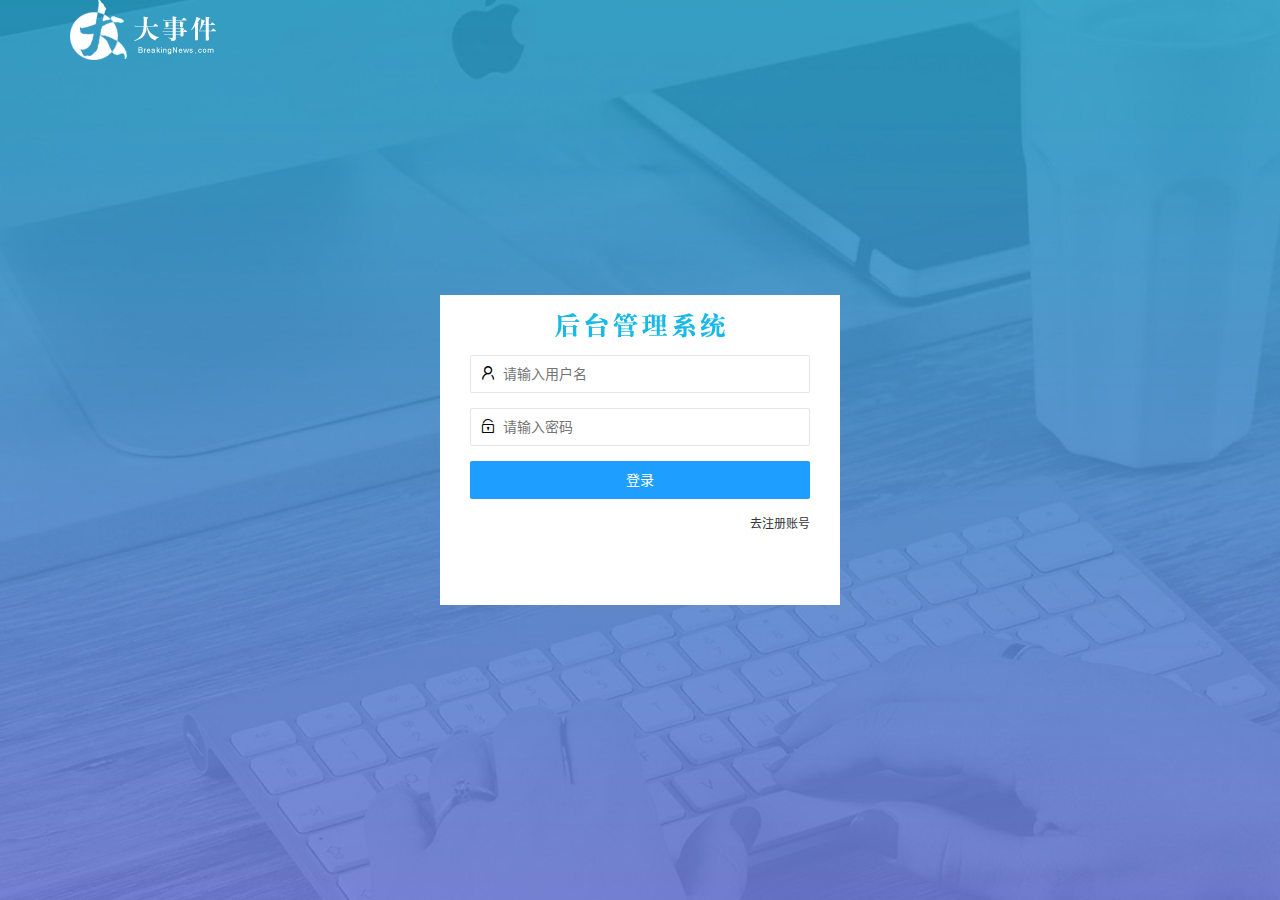
==== commit 6885826f: "登录与注册功能已完成" ====
--- a/login.html
+++ b/login.html
@@ -15,6 +15,8 @@
     <script src="/assets/lib/jquery.js"></script>
     <!-- 引入自己的JS文件 -->
     <script src="/assets/js/login.js"></script>
+    <script src="/assets/lib/layui/layui.all.js"></script>
+    <script src="/assets/js/baceAPI.js"></script>
 
 </head>
 
@@ -30,7 +32,7 @@
         <!-- 登录 -->
         <div class="login-box">
             <!-- -------------------------------- -->
-            <form class="layui-form" action="">
+            <form class="layui-form" id="form_login">
                 <!-- 用户名 -->
                 <div class="layui-form-item">
                     <i class="layui-icon layui-icon-username"></i>
@@ -40,13 +42,13 @@
                 <!-- 密码 -->
                 <div class="layui-form-item">
                     <i class="layui-icon layui-icon-password"></i>
-                    <input type="password" name="password" required lay-verify="required" placeholder="请输入密码"
+                    <input type="password" name="password" required lay-verify="required|pwd" placeholder="请输入密码"
                         autocomplete="off" class="layui-input">
                 </div>
                 <!-- 登录 -->
                 <div class="layui-form-item">
                     <!-- 表单提交按钮和普通按钮的区别，就是 lay-submit 属性  -->
-                    <button class="layui-btn layui-btn-fluid layui-btn-normal" lay-submit lay-filter="formDemo">登录</button>
+                    <button class="layui-btn layui-btn-fluid layui-btn-normal" lay-submit>登录</button>
                 </div>
                 <div class="layui-form-item links">
                     <a href="javascript:;" id="link_reg">去注册账号</a>
@@ -56,9 +58,9 @@
         </div>
         <!-- 注册 -->
         <div class="reg-box">
-            <form class="layui-form" action="">
+            <form class="layui-form" id="form_reg">
                 <!-- 用户名 -->
-                <div class="layui-form-item">
+                <div class="layui-form-item ">
                     <i class="layui-icon layui-icon-username"></i>
                     <input type="text" name="username" required lay-verify="required" placeholder="请输入用户名" autocomplete="off"
                         class="layui-input">
@@ -66,19 +68,19 @@
                 <!-- 密码 -->
                 <div class="layui-form-item">
                     <i class="layui-icon layui-icon-password"></i>
-                    <input type="password" name="password" required lay-verify="required" placeholder="请输入密码"
+                    <input type="password" name="password" required lay-verify="required|pwd" placeholder="请输入密码"
                         autocomplete="off" class="layui-input">
                 </div>
                 <!-- 确认密码 -->
                 <div class="layui-form-item">
                     <i class="layui-icon layui-icon-password"></i>
-                    <input type="password" name="password" required lay-verify="required" placeholder="再次确认密码"
+                    <input type="password" name="repassword" required lay-verify="required|pwd|repwd" placeholder="再次确认密码"
                         autocomplete="off" class="layui-input">
                 </div>
                 <!-- 登录 -->
                 <div class="layui-form-item">
                     <!-- 表单提交按钮和普通按钮的区别，就是 lay-submit 属性  -->
-                    <button class="layui-btn layui-btn-fluid layui-btn-normal" lay-submit lay-filter="formDemo">登录</button>
+                    <button class="layui-btn layui-btn-fluid layui-btn-normal " lay-submit>注册</button>
                 </div>
                 <div class="layui-form-item links">
                     <a href="javascript:;" id="link_login">去登录</a>
--- a/assets/css/login.css
+++ b/assets/css/login.css
@@ -21,7 +21,7 @@
     height: 60px;
     background: url("/assets/images/login_title.png") no-repeat center;
 }
-.login-box {
+.reg-box {
     display: none;
   }
 /* form表单部分 */
